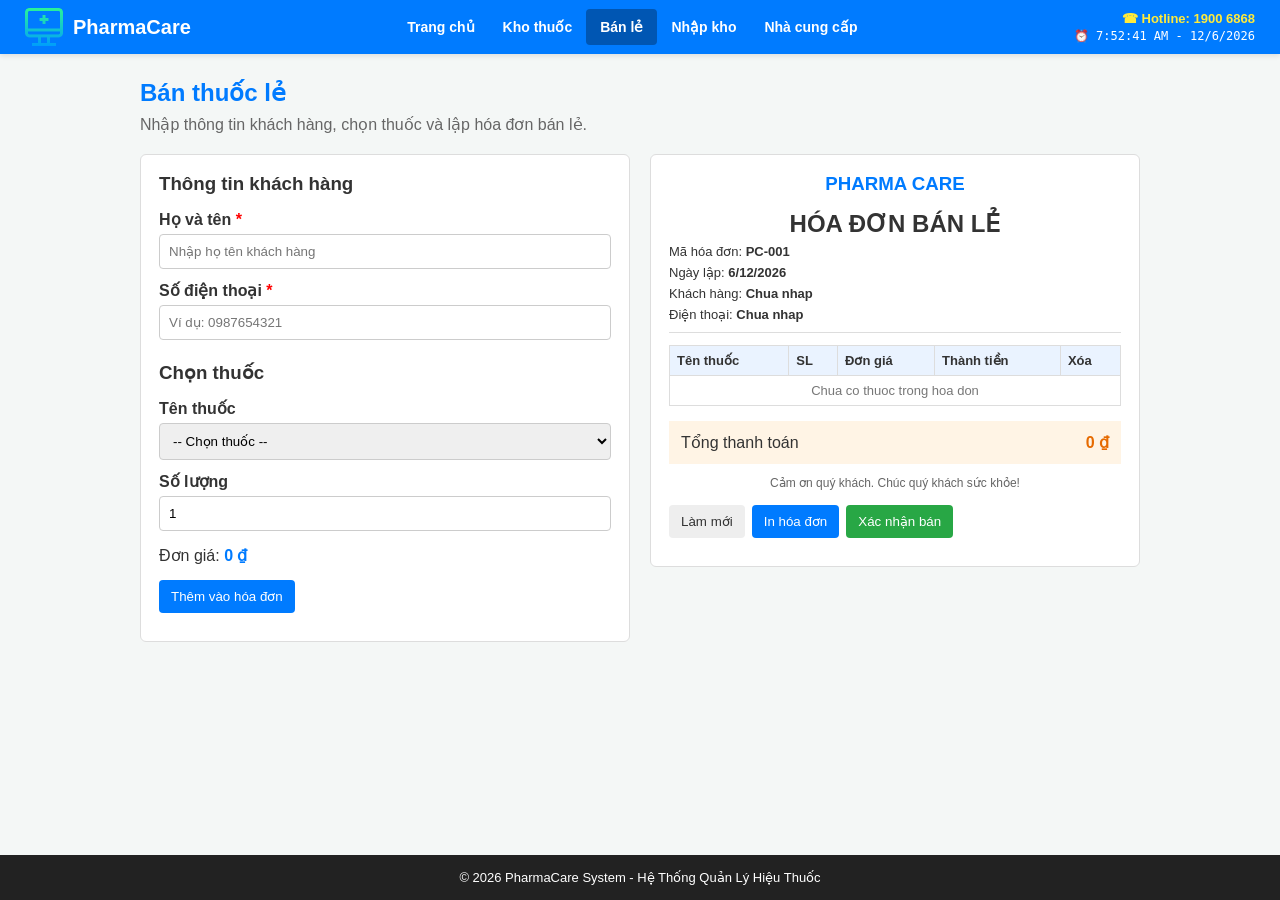
==== ban-hang.html @ 676341a8 "Add files via upload" ====
<!DOCTYPE html>
<html lang="vi">
<head>
    <meta charset="UTF-8">
    <meta name="viewport" content="width=device-width, initial-scale=1.0">
    <title>PharmaCare - Bán lẻ</title>
    <link rel="stylesheet" href="css/style-common.css">
    <link rel="stylesheet" href="css/ban-hang.css">
</head>
<body>
    <nav>
        <div class="nav-left">
            <img src="images/logo.png" alt="Logo PharmaCare">
            <h1>PharmaCare</h1>
        </div>
        <ul class="nav-center">
            <li><a href="index.html">Trang chủ</a></li>
            <li><a href="thuoc.html">Kho thuốc</a></li>
            <li><a href="ban-hang.html" class="active">Bán lẻ</a></li>
            <li><a href="nhap-kho.html">Nhập kho</a></li>
            <li><a href="nha-cung-cap.html">Nhà cung cấp</a></li>
        </ul>
        <div class="nav-right">
            <div class="nav-hotline">☎ Hotline: 1900 6868</div>
            <div class="nav-clock">⏰ <span id="clock-display">--:--:--</span></div>
        </div>
    </nav>

    <main class="bh-main">
        <h2 class="bh-title">Bán thuốc lẻ</h2>
        <p class="bh-description">Nhập thông tin khách hàng, chọn thuốc và lập hóa đơn bán lẻ.</p>

        <div class="bh-layout">
            <section class="bh-panel">
                <h3>Thông tin khách hàng</h3>
                <form id="customer-form" novalidate>
                    <label for="customer-name">Họ và tên <span>*</span></label>
                    <input id="customer-name" type="text" placeholder="Nhập họ tên khách hàng">

                    <label for="customer-phone">Số điện thoại <span>*</span></label>
                    <input id="customer-phone" type="tel" maxlength="10" placeholder="Ví dụ: 0987654321">

                    <h3 class="bh-subheading">Chọn thuốc</h3>
                    <label for="medicine-select">Tên thuốc</label>
                    <select id="medicine-select">
                        <option value="">-- Chọn thuốc --</option>
                    </select>

                    <label for="medicine-quantity">Số lượng</label>
                    <input id="medicine-quantity" type="number" min="1" value="1">

                    <p class="bh-price">Đơn giá: <strong id="medicine-price">0 ₫</strong></p>
                    <button class="bh-btn bh-btn-primary" type="button" id="add-medicine">Thêm vào hóa đơn</button>
                    <p class="bh-message" id="form-message" role="status"></p>
                </form>
            </section>

            <section class="bh-panel bh-invoice" id="print-area">
                <div class="bh-invoice-heading">
                    <h3>PHARMA CARE</h3>
                    <h2>HÓA ĐƠN BÁN LẺ</h2>
                    <p>Mã hóa đơn: <strong id="invoice-code">PC-001</strong></p>
                    <p>Ngày lập: <strong id="invoice-date"></strong></p>
                    <p>Khách hàng: <strong id="invoice-customer">Chưa nhập</strong></p>
                    <p>Điện thoại: <strong id="invoice-phone">Chưa nhập</strong></p>
                </div>

                <table class="bh-table">
                    <thead>
                        <tr>
                            <th>Tên thuốc</th>
                            <th>SL</th>
                            <th>Đơn giá</th>
                            <th>Thành tiền</th>
                            <th class="bh-no-print">Xóa</th>
                        </tr>
                    </thead>
                    <tbody id="invoice-items">
                        <tr id="empty-row"><td colspan="5" class="bh-empty">Chưa có thuốc trong hóa đơn</td></tr>
                    </tbody>
                </table>

                <div class="bh-total">
                    <span>Tổng thanh toán</span>
                    <strong id="invoice-total">0 ₫</strong>
                </div>
                <p class="bh-thanks">Cảm ơn quý khách. Chúc quý khách sức khỏe!</p>
                <div class="bh-actions bh-no-print">
                    <button class="bh-btn bh-btn-light" type="button" id="reset-invoice">Làm mới</button>
                    <button class="bh-btn bh-btn-primary" type="button" id="print-invoice">In hóa đơn</button>
                    <button class="bh-btn bh-btn-success" type="button" id="confirm-sale">Xác nhận bán</button>
                </div>
                <p class="bh-message bh-no-print" id="invoice-message" role="status"></p>
            </section>
        </div>
    </main>

    <footer>
        <p>&copy; 2026 PharmaCare System - Hệ Thống Quản Lý Hiệu Thuốc</p>
    </footer>

    <script src="js/main.js"></script>
    <script src="js/ban-hang.js"></script>
</body>
</html>
---- css/style-common.css ----
* {
    margin: 0;
    padding: 0;
    box-sizing: border-box;
}

body {
    font-family: Arial, sans-serif;
    background-color: #f4f7f6;
    color: #333333;
    min-height: 100vh;           
    display: flex;
    flex-direction: column;      
}

nav {
    background-color: #007bff;
    display: flex;
    justify-content: space-between;
    align-items: center;
    padding: 8px 25px;
    box-shadow: 0 2px 5px rgba(0, 0, 0, 0.1);
}

.nav-left {
    display: flex;
    align-items: center;
    gap: 10px;
}

.nav-left img {
    height: 38px;
    width: auto;
}

.nav-left h1 {
    color: #ffffff;
    font-size: 20px;
    font-weight: bold;
}

.nav-center {
    list-style: none;
    display: flex;
}

.nav-center li {
    display: inline-block;
}

.nav-center a {
    display: block;
    color: #ffffff;
    text-decoration: none;
    font-weight: bold;
    font-size: 14px;
    padding: 10px 14px;
    border-radius: 4px;
}

.nav-center a:hover,
.nav-center a.active {
    background-color: #0056b3;
}

.nav-right {
    display: flex;
    flex-direction: column;
    align-items: flex-end;
    gap: 3px;
}

.nav-hotline {
    color: #ffeb3b;
    font-weight: bold;
    font-size: 13px;
}

.nav-clock {
    color: #ffffff;
    font-size: 12px;
    font-family: Consolas, monospace;
}

main {
    flex: 1;                     
    width: 1000px;
    margin: 30px auto;
}

footer {
    background-color: #222222;
    color: #ffffff;
    text-align: center;
    padding: 15px;
    font-size: 13px;
    margin-top: auto;           
}
---- css/ban-hang.css ----
.bh-main {
    max-width: 1000px;
    width: 95%;
    margin: 25px auto;
}

.bh-title {
    color: #007bff;
    margin-bottom: 8px;
}

.bh-description {
    color: #666;
    margin-bottom: 20px;
}

.bh-layout {
    display: grid;
    grid-template-columns: 1fr 1fr;
    gap: 20px;
    align-items: start;
}

.bh-panel {
    background: white;
    border: 1px solid #ddd;
    border-radius: 6px;
    padding: 18px;
    margin-bottom: 20px;
}

.bh-panel h3 {
    margin: 0 0 15px;
}

.bh-panel label {
    display: block;
    margin: 12px 0 5px;
    font-weight: bold;
}

.bh-panel label span {
    color: red;
}

.bh-panel input,
.bh-panel select {
    width: 100%;
    padding: 9px;
    border: 1px solid #ccc;
    border-radius: 4px;
}

.bh-subheading {
    margin-top: 22px !important;
}

.bh-price {
    margin: 15px 0;
}

.bh-price strong,
.bh-invoice-heading h3 {
    color: #007bff;
}

.bh-btn {
    padding: 9px 12px;
    border: none;
    border-radius: 4px;
    cursor: pointer;
}

.bh-btn-primary {
    background: #007bff;
    color: white;
}

.bh-btn-success {
    background: #28a745;
    color: white;
}

.bh-btn-light {
    background: #eee;
    color: #333;
}

.bh-invoice-heading {
    text-align: center;
    border-bottom: 1px solid #ddd;
    margin-bottom: 12px;
    padding-bottom: 10px;
}

.bh-invoice-heading p {
    text-align: left;
    font-size: 13px;
    margin-top: 6px;
}

.bh-table {
    width: 100%;
    border-collapse: collapse;
    font-size: 13px;
}

.bh-table th,
.bh-table td {
    border: 1px solid #ddd;
    padding: 7px;
    text-align: left;
}

.bh-table th {
    background: #eaf3ff;
}

.bh-empty {
    text-align: center !important;
    color: #777;
}

.bh-delete {
    background: #dc3545;
    color: white;
    border: none;
    padding: 5px 8px;
    cursor: pointer;
}

.bh-total {
    display: flex;
    justify-content: space-between;
    margin-top: 15px;
    padding: 12px;
    background: #fff4e5;
}

.bh-total strong {
    color: #e66a00;
}

.bh-thanks {
    text-align: center;
    font-size: 12px;
    color: #666;
    margin-top: 12px;
}

.bh-actions {
    display: flex;
    flex-wrap: wrap;
    gap: 7px;
    margin-top: 15px;
}

.bh-message {
    color: #dc3545;
    font-size: 13px;
    margin-top: 10px;
}

.bh-message.success {
    color: green;
}
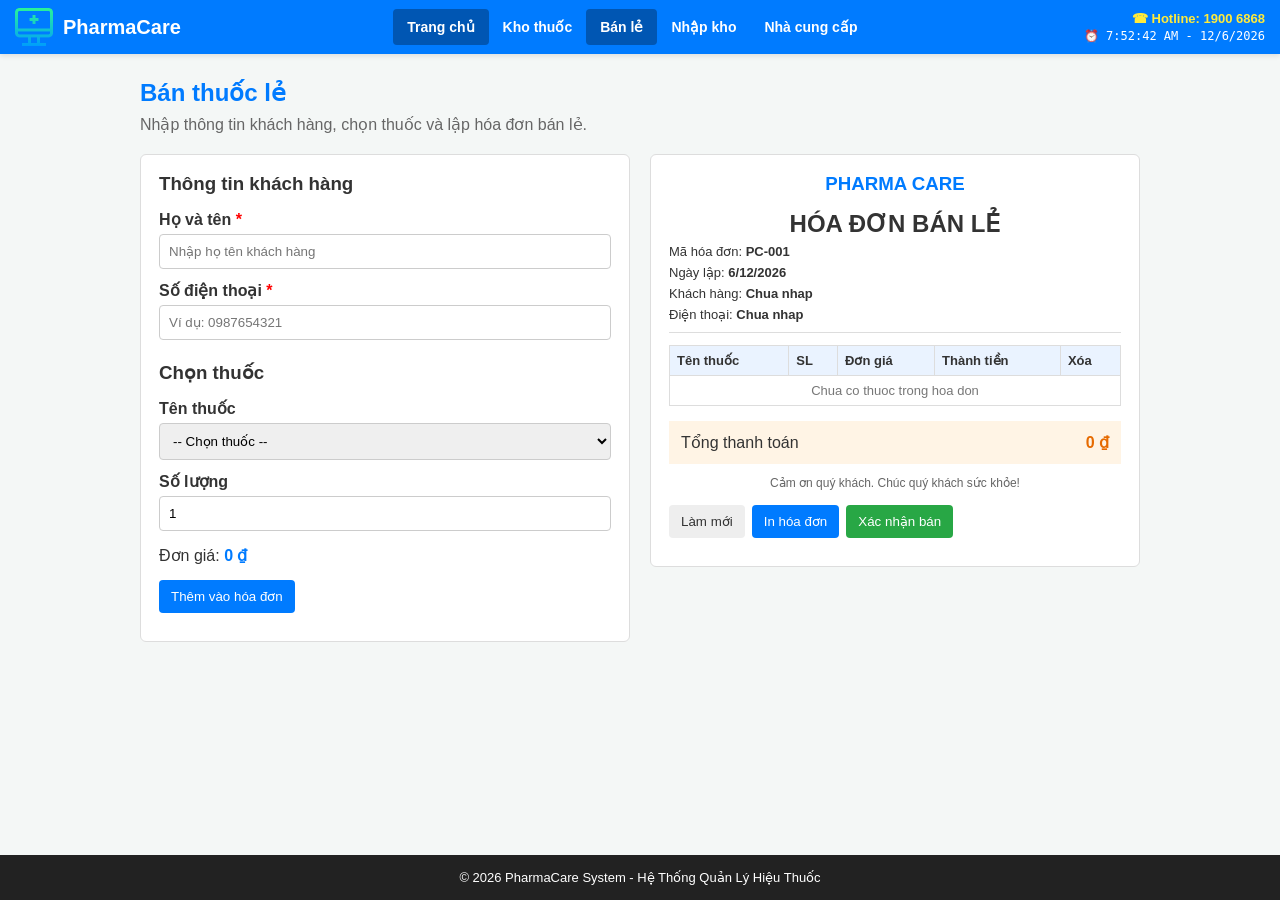
==== commit 873821af: "Update ban-hang.html" ====
--- a/ban-hang.html
+++ b/ban-hang.html
@@ -14,7 +14,7 @@
             <h1>PharmaCare</h1>
         </div>
         <ul class="nav-center">
-            <li><a href="index.html">Trang chủ</a></li>
+            <li><a href="index.html" class="active">Trang chủ</a></li>
             <li><a href="thuoc.html">Kho thuốc</a></li>
             <li><a href="ban-hang.html" class="active">Bán lẻ</a></li>
             <li><a href="nhap-kho.html">Nhập kho</a></li>
--- a/css/style-common.css
+++ b/css/style-common.css
@@ -18,7 +18,9 @@
     display: flex;
     justify-content: space-between;
     align-items: center;
-    padding: 8px 25px;
+    padding: 8px 15px;           
+    flex-wrap: wrap;         
+    gap: 10px;                 
     box-shadow: 0 2px 5px rgba(0, 0, 0, 0.1);
 }
 
@@ -84,7 +86,8 @@
 
 main {
     flex: 1;                     
-    width: 1000px;
+    width: 95%;                
+    max-width: 1000px;          
     margin: 30px auto;
 }
 
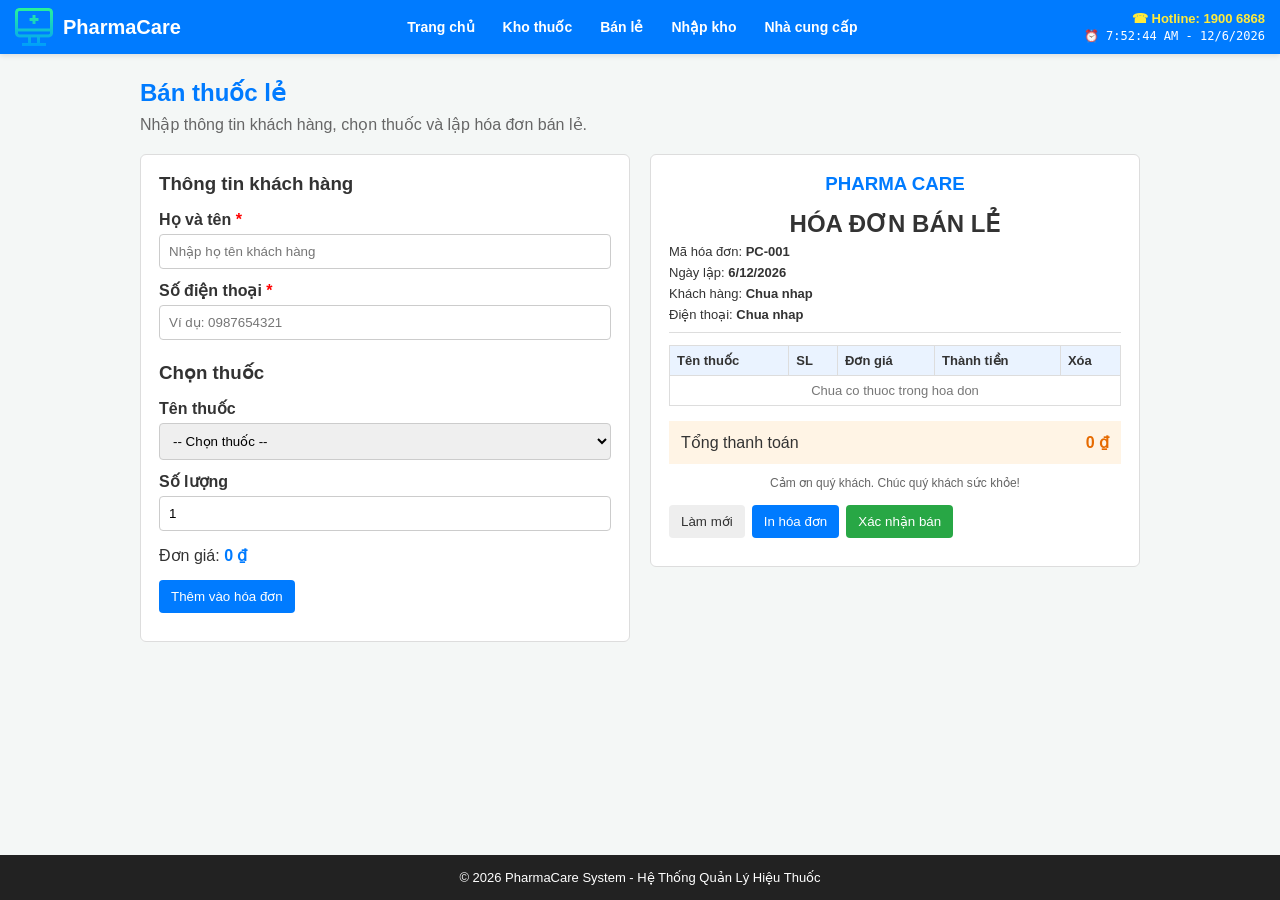
==== commit f98ef380: "a" ====
--- a/ban-hang.html
+++ b/ban-hang.html
@@ -14,7 +14,7 @@
             <h1>PharmaCare</h1>
         </div>
         <ul class="nav-center">
-            <li><a href="index.html" class="active">Trang chủ</a></li>
+            <li><a href="index.html">Trang chủ</a></li>
             <li><a href="thuoc.html">Kho thuốc</a></li>
             <li><a href="ban-hang.html" class="active">Bán lẻ</a></li>
             <li><a href="nhap-kho.html">Nhập kho</a></li>
--- a/css/style-common.css
+++ b/css/style-common.css
@@ -60,8 +60,7 @@
     border-radius: 4px;
 }
 
-.nav-center a:hover,
-.nav-center a.active {
+.nav-center a:hover {
     background-color: #0056b3;
 }
 
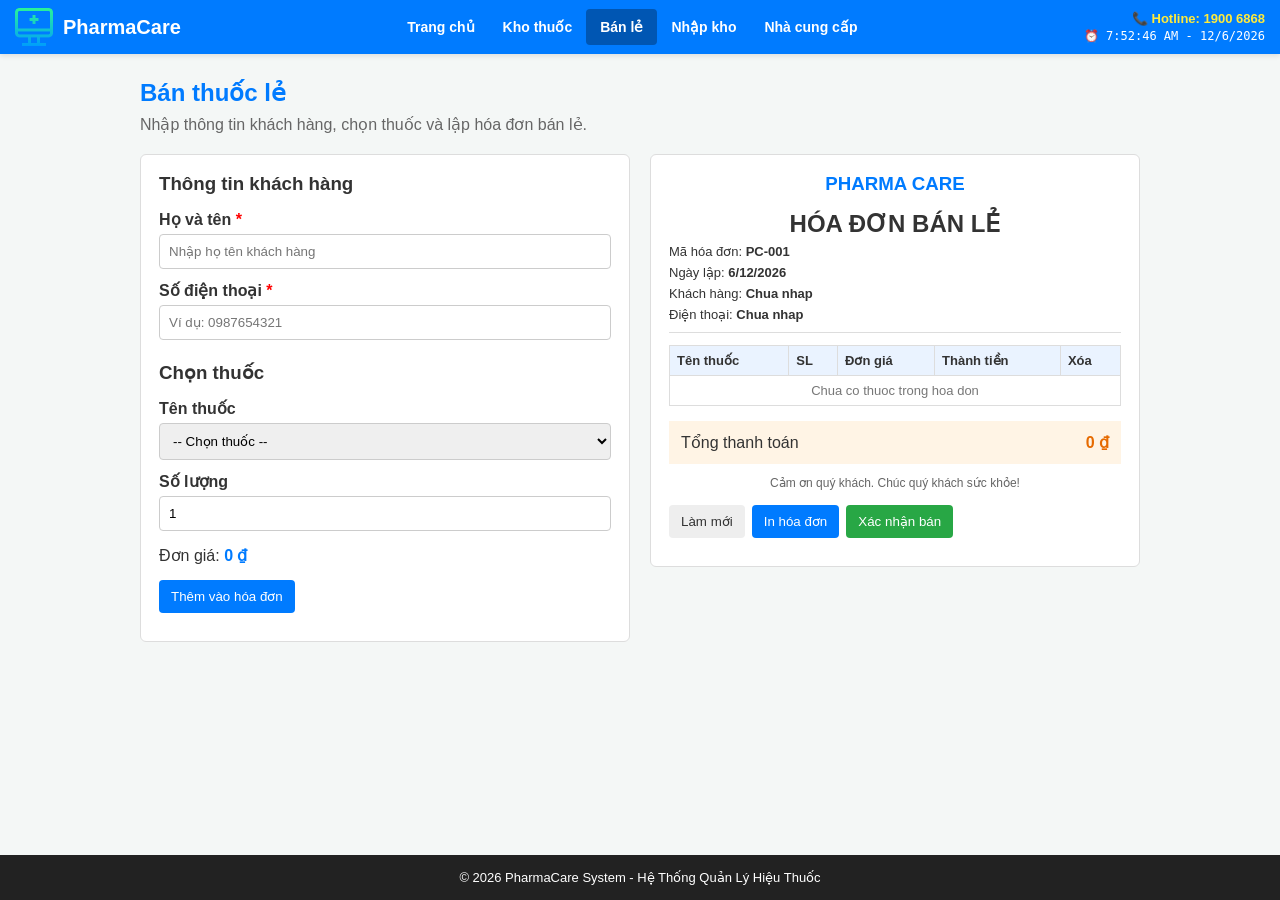
==== commit 743a4abc: "fix" ====
--- a/ban-hang.html
+++ b/ban-hang.html
@@ -21,7 +21,7 @@
             <li><a href="nha-cung-cap.html">Nhà cung cấp</a></li>
         </ul>
         <div class="nav-right">
-            <div class="nav-hotline">☎ Hotline: 1900 6868</div>
+            <div class="nav-hotline">📞 Hotline: 1900 6868</div>
             <div class="nav-clock">⏰ <span id="clock-display">--:--:--</span></div>
         </div>
     </nav>
--- a/css/style-common.css
+++ b/css/style-common.css
@@ -60,7 +60,8 @@
     border-radius: 4px;
 }
 
-.nav-center a:hover {
+.nav-center a:hover,
+.nav-center a.active {
     background-color: #0056b3;
 }
 
@@ -97,4 +98,8 @@
     padding: 15px;
     font-size: 13px;
     margin-top: auto;           
+}
+
+html {
+    overflow-y: scroll;
 }
